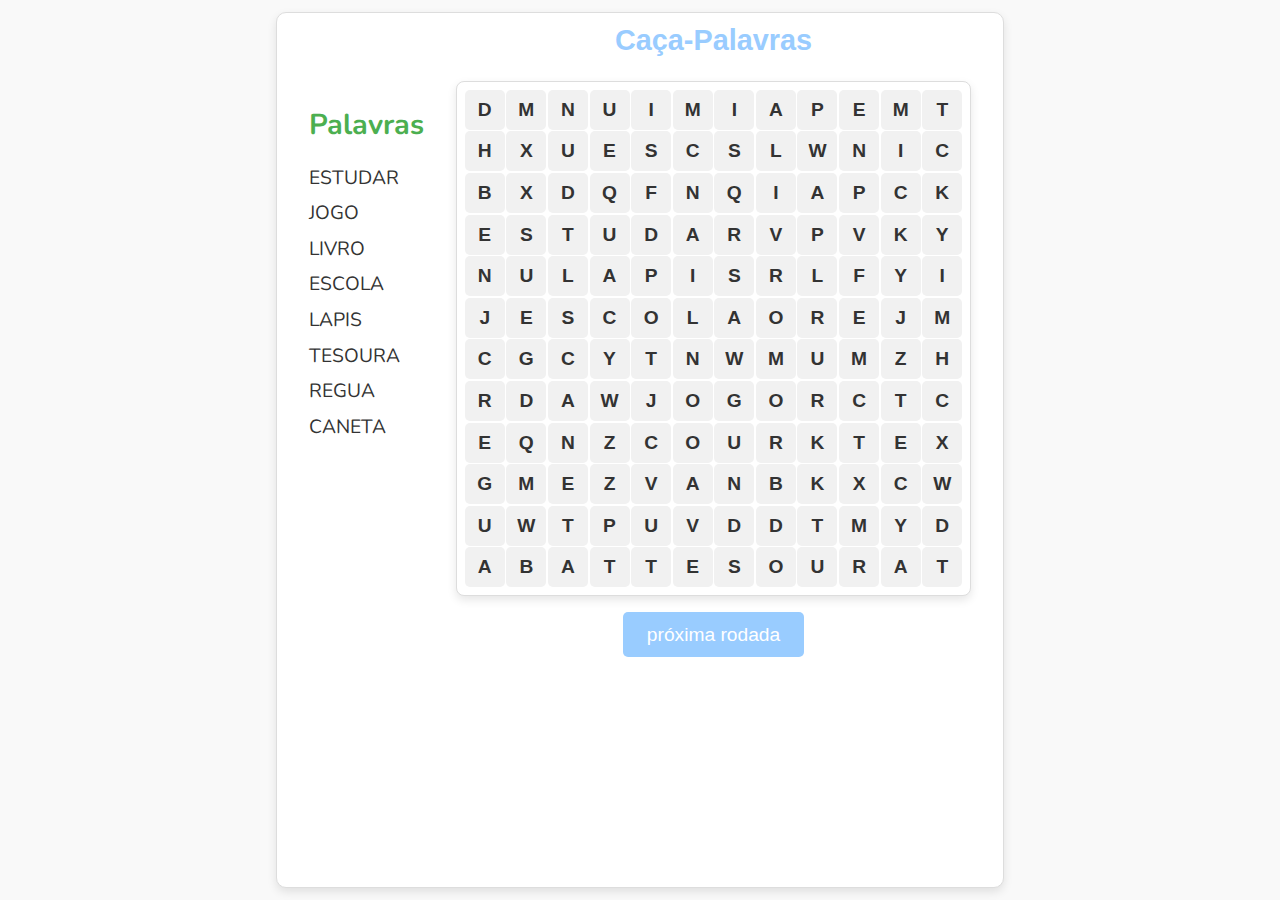
==== cacaPalavras.html @ 3eb4a007 "ok" ====
<!DOCTYPE html>
<html lang="pt-br">

<head>
  <meta charset="UTF-8">
  <meta name="viewport" content="width=device-width, initial-scale=1.0">
  <link rel="icon" href="img/logo.png">
  <title>Caça-Palavras - Sunflower</title>
  <style>
    body {
      font-family: 'Arial', sans-serif;
      background-color: #f9f9f9;
      color: #333;
      display: flex;
      justify-content: center;
      align-items: center;
      flex-direction: column;
      min-height: 100vh;
      margin: 0;
    }

    .game-container {
      display: flex;
      justify-content: center;
      gap: 2rem;

      height: 90vh;
      flex-wrap: wrap;
      background-color: #ffffff;
      border: 1px solid #ddd;
      box-shadow: 0 4px 10px rgba(0, 0, 0, 0.1);
      padding: 2rem;
      border-radius: 10px;
    }

    @font-face {
      font-family: Nunito;
      src: url(font/Nunito-VariableFont_wght.ttf);
    }

    .words-container {
      flex-grow: 1;
      font-family: 'Nunito';
      margin-top: 4vh;
      text-align: left;
    }

    .words-container h2 {
      color: #4caf50;
      font-size: 1.8rem;
      margin-bottom: 1rem;
    }

    .words {
      list-style: none;
      padding: 0;
      font-size: 1.2rem;
      margin: 0;
    }

    .words li {
      padding: 0.3rem 0;
      transition: color 0.3s ease, text-decoration 0.3s ease;
    }

    .words .found {
      text-decoration: line-through;
      color: #4caf50;
    }

    .board-container {
      display: flex;
      flex-direction: column;
      align-items: center;
      gap: 1rem;
      margin-top: -5vh;
    }

    .board-container h2 {
      color: #99ccff;
      font-size: 1.8rem;
      margin-bottom: 0.5rem;
    }

    .board {
      display: grid;
      grid-template-columns: repeat(12, 2.5rem);
      grid-gap: 0.1rem;
      background-color: #ffffff;
      border: 1px solid #ddd;
      padding: 0.5rem;
      border-radius: 8px;
      box-shadow: 0 4px 10px rgba(0, 0, 0, 0.1);
    }

    .board div {
      width: 2.5rem;
      height: 2.5rem;
      display: flex;
      justify-content: center;
      align-items: center;
      background-color: #f1f1f1;
      font-size: 1.2rem;
      font-weight: bold;
      color: #333;
      border-radius: 5px;
      cursor: pointer;
      transition: background-color 0.3s ease, transform 0.2s ease;
    }

    .board div:hover {
      background-color: #99ccff;
      color: #ffffff;
      transform: scale(1.1);
    }

    .board .selected {
      background-color: #FFCC00;
      color: white;
    }

    .board .found {
      background-color: #4caf50;
      color: white;
    }

    button {
      padding: 0.7rem 1.5rem;
      background-color: #99ccff;
      color: white;
      border: none;
      border-radius: 5px;
      cursor: pointer;
      font-size: 1.2rem;
      transition: background-color 0.3s ease, transform 0.2s ease;
    }

    button:hover {
      background-color: #7ebbf8;
      transform: scale(1.05);
    }

    .modal {
      position: fixed;
      top: 0;
      left: 0;
      width: 100%;
      height: 100%;
      background: rgba(0, 0, 0, 0.5);
      display: flex;
      justify-content: center;
      align-items: center;
      z-index: 1000;
      opacity: 0;
      visibility: hidden;
      transition: opacity 0.3s ease, visibility 0.3s ease;
    }

    .modal.show {
      opacity: 1;
      visibility: visible;
    }

    .modal-content {
      background: #fff;
      padding: 2rem;
      border-radius: 10px;
      text-align: center;
      box-shadow: 0 4px 10px rgba(0, 0, 0, 0.3);
      width: 90%;
      max-width: 400px;
    }

    .modal-content h2 {
      font-size: 2rem;
      margin-bottom: 1rem;
      color: #007BFF;
    }

    .modal-content p {
      font-size: 1.2rem;
      margin-bottom: 1.5rem;
    }

    .modal-content button {
      background-color: #007BFF;
      color: white;
      padding: 0.7rem 1.5rem;
      border: none;
      border-radius: 5px;
      cursor: pointer;
      font-size: 1rem;
    }

    .modal-content button:hover {
      background-color: #0056b3;
    }

    @media screen and (max-width: 720px) {

      .titulo-caca-palavra,
      .palavras {
        display: none;
        /* Esconde elementos grandes */
      }

      .words-container {
        display: flex;
        flex-direction: column;
        align-items: center;
        margin-top: 2vh;
        padding: 0 5vw;
        /* Espaçamento nas laterais */
      }

      .words {
        display: flex;
        flex-wrap: wrap;
        gap: 0.8rem;
        /* Espaço entre palavras */
        font-size: 1.6vh;
        /* Texto menor para telas pequenas */
        justify-content: center;
      }

      .game-container {
        flex-direction: column;
        width: 80%;
        /* Ocupa a largura total */
        height: auto;
        padding: 1rem;
        box-shadow: none;
        /* Remove sombras em telas pequenas */
      }

      .board-container {
        width: 100%;
        /* Ocupa todo o espaço horizontal */
        max-width: 110vh;
        /* Evita ultrapassar os limites */
      }

      .board {
        grid-template-columns: repeat(12, 1.85rem);
        /* 9 colunas para facilitar leitura */
        gap: 0.3rem;
        /* Maior espaço entre as células */
        width: 100%;
        max-width: 85vw;
        /* Limita o tamanho */
      }

      .board div {
        width: 3.5vh;
        /* Células menores */
        height: 3.5vh;
        font-size: 1.5vh;
        border-radius: 4px;
      }

      .board div:hover {
        transform: scale(1.05);
        /* Zoom leve */
        background-color: #d1e7ff;
      }

      button {
        width: 80%;
        /* Botão adaptado para telas pequenas */
        padding: 0.6rem;
        font-size: 1rem;
        margin-top: 1rem;
        border-radius: 5px;
      }

      .modal-content {
        width: 90%;
        /* Modal mais compacto */
        font-size: 0.9rem;
      }
    }
  </style>
</head>

<body>
  <div class="game-container">
    <div class="words-container">
      <h2 class="palavras">Palavras</h2>
      <ul class="words" id="words"></ul>
    </div>

    <div class="board-container">
      <h2 class="titulo-caca-palavra">Caça-Palavras</h2>
      <div class="board" id="board"></div>
      <button onclick="nextRound()">próxima rodada</button>

    </div>
  </div>

  <div id="modal" class="modal">
    <div class="modal-content">
      <h2>Rodada Finalizada!</h2>
      <p id="modal-message"></p>
      <button onclick="window.location.href='index.html';">voltar ao início</button>
    </div>
  </div>

  <script>
    // (Seu script existente permanece o mesmo)
    setupBoard();
  </script>
</body>

</html>


<script>
  const rounds = [
    ["ESTUDAR", "JOGO", "LIVRO", "ESCOLA", "LAPIS", "TESOURA", "REGUA", "CANETA"],
    ["BIBLIOTECA", "SALA", "CADERNO", "BORRACHA", "FLOR", "GIRASSOL", "OCULOS", "VESTIDO"],
    ["LIXO", "SACOLA", "FRUTA", "MASCARA", "PIANO", "CILIOS", "CHUVA"],
    ["TROVAO", "RAIO", "LARANJA", "UVA", "MORANGO", "ABACAXI", "PERA", "MANGA"],
    ["CABELO", "UNHA", "ALUNO", "PROFESSOR", "MATERIA", "LIVRO", "AULA", "SORRISO"]
  ];

  const gridSize = 12;
  let currentRound = 0;
  let letters = [];
  let foundWords = [];
  let selectedCells = [];

  function setupBoard() {
    const board = document.getElementById('board');
    board.innerHTML = '';
    selectedCells = [];
    letters = Array(gridSize * gridSize).fill('');
    foundWords = [];
    placeWords(rounds[currentRound]);

    letters.forEach((letter, index) => {
      const cell = document.createElement('div');
      cell.textContent = letter || String.fromCharCode(65 + Math.floor(Math.random() * 26));
      cell.dataset.index = index;
      cell.onclick = selectCell;
      board.appendChild(cell);
    });

    displayWords();
  }

  function placeWords(words) {
    words.forEach(word => {
      let placed = false;
      while (!placed) {
        const direction = Math.floor(Math.random() * 3);
        const row = Math.floor(Math.random() * gridSize);
        const col = Math.floor(Math.random() * gridSize);

        if (canPlaceWord(row, col, direction, word)) {
          for (let i = 0; i < word.length; i++) {
            const index = getIndex(row, col, direction, i);
            letters[index] = word[i];
          }
          placed = true;
        }
      }
    });
  }

  function canPlaceWord(row, col, direction, word) {
    for (let i = 0; i < word.length; i++) {
      const newRow = row + (direction === 0 ? i : direction === 2 ? i : 0);
      const newCol = col + (direction === 1 ? i : direction === 2 ? i : 0);
      if (newRow < 0 || newCol < 0 || newRow >= gridSize || newCol >= gridSize || letters[getIndex(newRow, newCol)] !== '') {
        return false;
      }
    }
    return true;
  }

  function getIndex(row, col, direction, offset = 0) {
    return (row + (direction === 0 ? offset : direction === 2 ? offset : 0)) * gridSize + (col + (direction === 1 ? offset : direction === 2 ? offset : 0));
  }

  function displayWords() {
    const wordList = document.getElementById('words');
    wordList.innerHTML = '';
    rounds[currentRound].forEach(word => {
      const li = document.createElement('li');
      li.textContent = word;
      wordList.appendChild(li);
    });
  }

  function selectCell(event) {
    const cell = event.target;
    const index = parseInt(cell.dataset.index);
    const letter = letters[index];

    if (selectedCells.includes(index)) {
      cell.classList.remove('selected');
      selectedCells = selectedCells.filter(i => i !== index);
    } else {
      selectedCells.push(index);
      cell.classList.add('selected');
    }

    const selectedWord = selectedCells.map(i => letters[i]).join('');

    if (rounds[currentRound].includes(selectedWord) && !foundWords.includes(selectedWord)) {
      foundWords.push(selectedWord);

      document.querySelectorAll('.words li').forEach(item => {
        if (item.textContent === selectedWord) {
          item.classList.add('found');
        }
      });

      selectedCells.forEach(i => {
        const selectedCell = document.querySelector(`[data-index='${i}']`);
        selectedCell.classList.add('found');
      });

      selectedCells = [];
    }
  }

  function nextRound() {
    if (foundWords.length === rounds[currentRound].length) {
      currentRound++;
      if (currentRound >= rounds.length) {
        showModal("Parabéns, você concluiu todas as rodadas!");
      } else {
        setupBoard();
      }
    } else {
      alert("Você ainda não encontrou todas as palavras!");
    }
  }

  function showModal(message) {
    const modal = document.getElementById('modal');
    const modalMessage = document.getElementById('modal-message');
    modalMessage.textContent = message;
    modal.classList.add('show');
  }

  function closeModal() {
    const modal = document.getElementById('modal');
    modal.classList.remove('show');
  }



  function canPlaceWord(row, col, direction, word) {
    for (let i = 0; i < word.length; i++) {
      const newRow = row + (direction === 0 ? i : direction === 2 ? i : 0);
      const newCol = col + (direction === 1 ? i : direction === 2 ? i : 0);

      // Verifica se a palavra ultrapassa os limites do grid
      if (
        newRow < 0 || newCol < 0 || // Fora do grid
        newRow >= gridSize || newCol >= gridSize || // Ultrapassa o grid
        (direction === 1 && col + word.length > gridSize) || // Ultrapassa a borda direita (horizontal)
        letters[getIndex(newRow, newCol)] !== '' // Sobreposição de letras
      ) {
        return false;
      }
    }
    return true;
  }

  setupBoard();
</script>

</body>

</html>
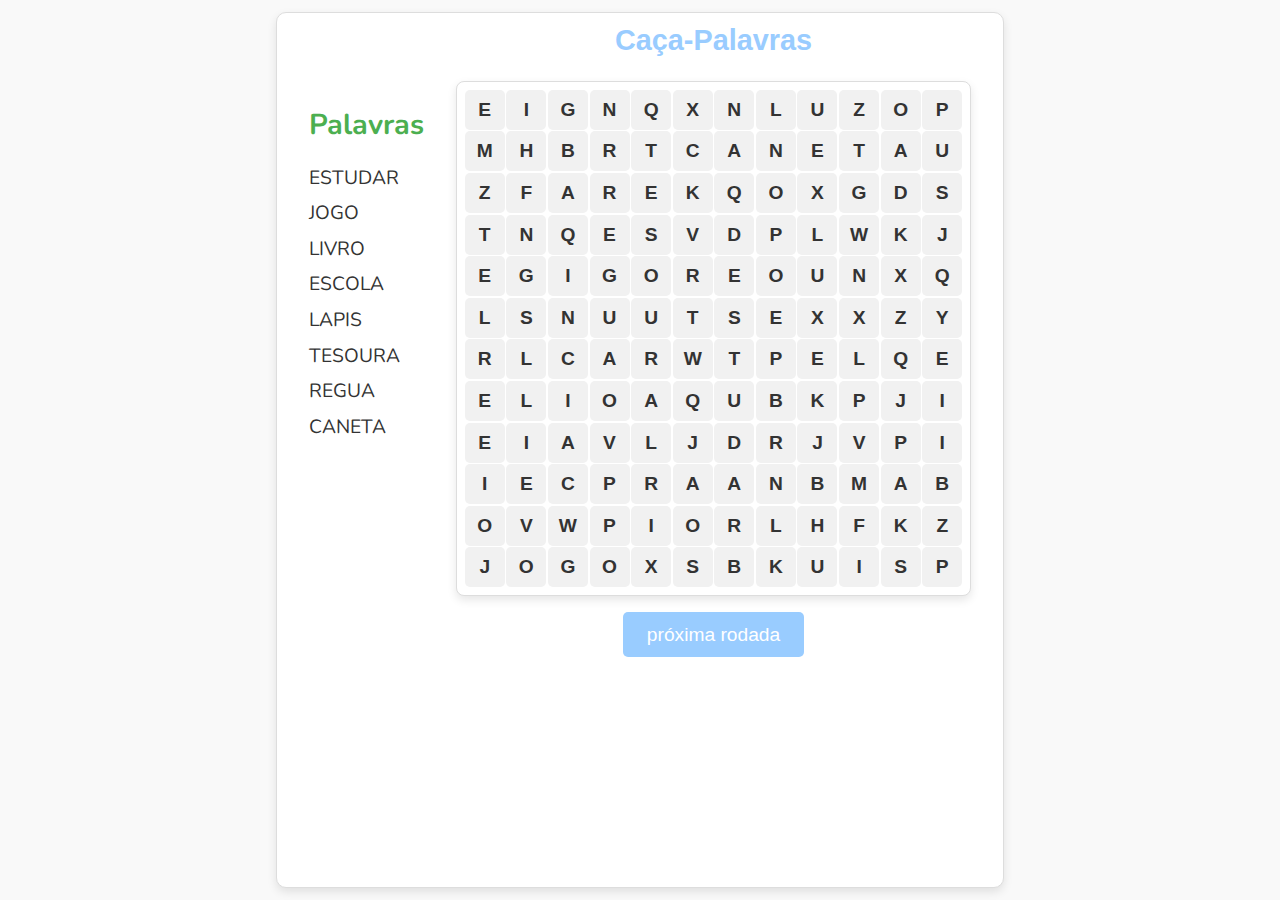
==== commit 0babd7c2: "ok" ====
--- a/cacaPalavras.html
+++ b/cacaPalavras.html
@@ -241,7 +241,7 @@
       }
 
       .board {
-        grid-template-columns: repeat(12, 1.85rem);
+        grid-template-columns: repeat(9, 2fr);
         /* 9 colunas para facilitar leitura */
         gap: 0.3rem;
         /* Maior espaço entre as células */
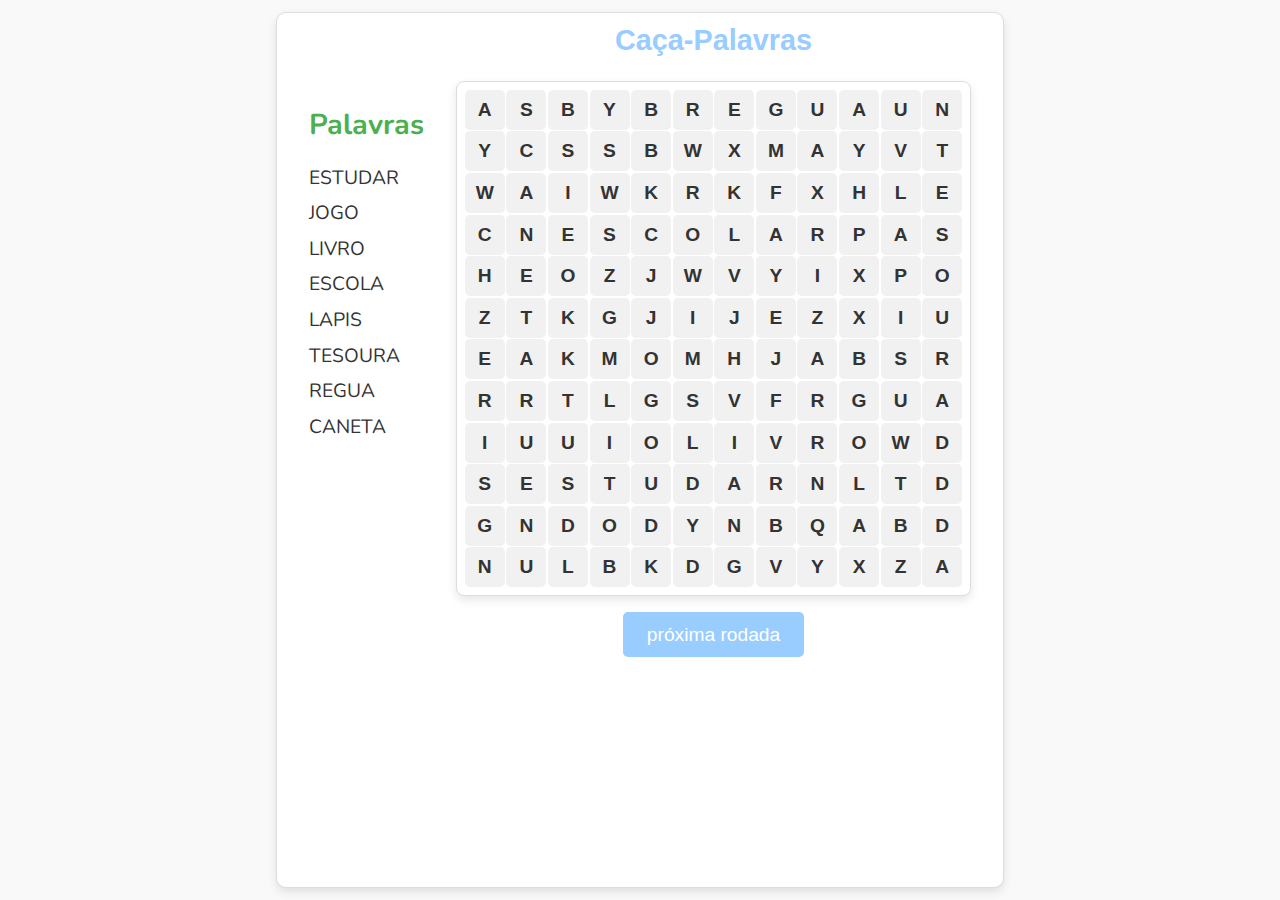
==== commit f0634246: "ok" ====
--- a/cacaPalavras.html
+++ b/cacaPalavras.html
@@ -241,7 +241,7 @@
       }
 
       .board {
-        grid-template-columns: repeat(9, 2fr);
+        grid-template-columns: repeat(12, 6fr);
         /* 9 colunas para facilitar leitura */
         gap: 0.3rem;
         /* Maior espaço entre as células */
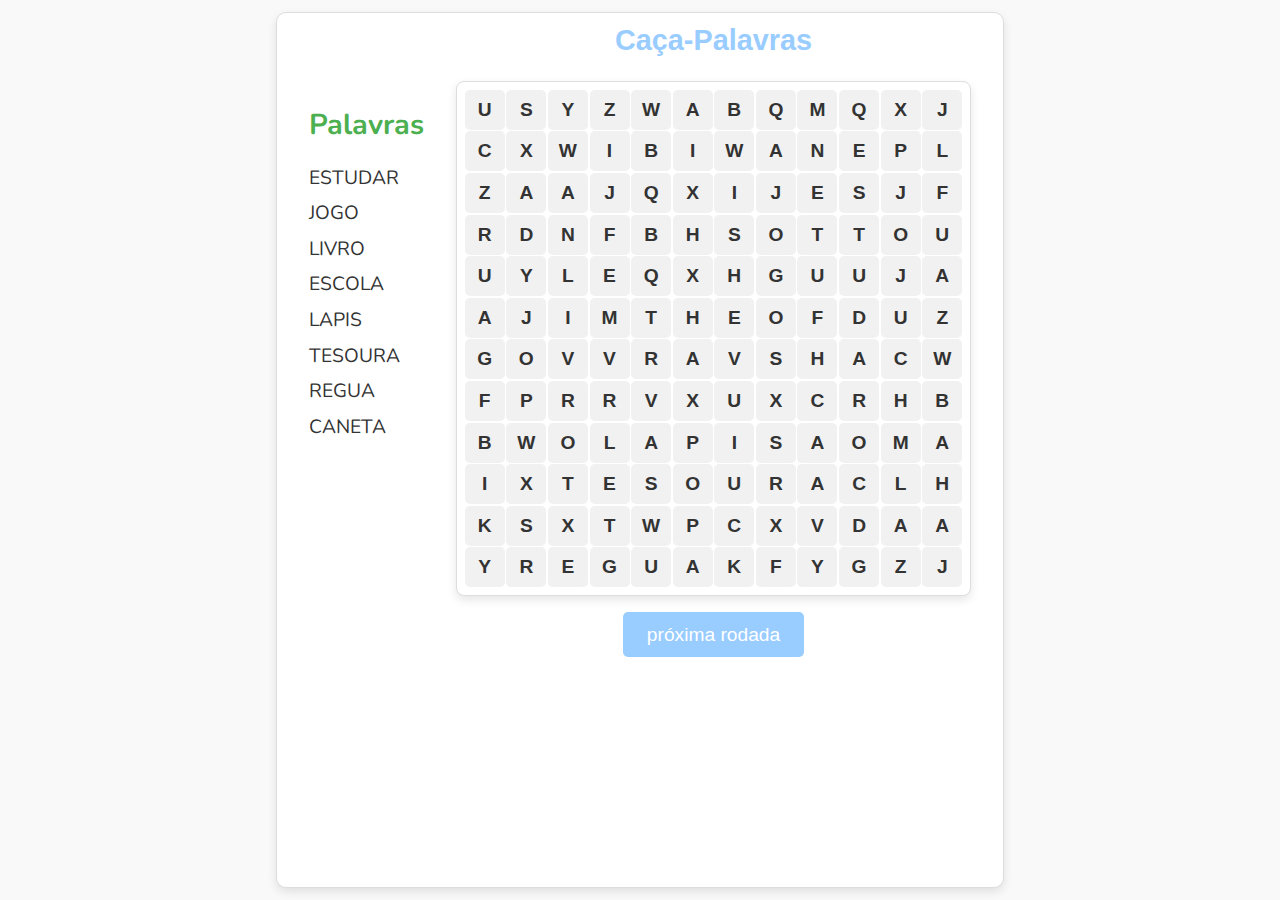
==== commit dbb4c61b: "ok" ====
--- a/cacaPalavras.html
+++ b/cacaPalavras.html
@@ -241,9 +241,9 @@
       }
 
       .board {
-        grid-template-columns: repeat(12, 6fr);
+        grid-template-columns: repeat(12, 2fr);
         /* 9 colunas para facilitar leitura */
-        gap: 0.3rem;
+        gap: 0.2rem;
         /* Maior espaço entre as células */
         width: 100%;
         max-width: 85vw;
@@ -251,15 +251,15 @@
       }
 
       .board div {
-        width: 3.5vh;
+        width: 2.5vh;
         /* Células menores */
-        height: 3.5vh;
-        font-size: 1.5vh;
+        height: 2.5vh;
+        font-size: 1vh;
         border-radius: 4px;
       }
 
       .board div:hover {
-        transform: scale(1.05);
+        transform: scale(1);
         /* Zoom leve */
         background-color: #d1e7ff;
       }
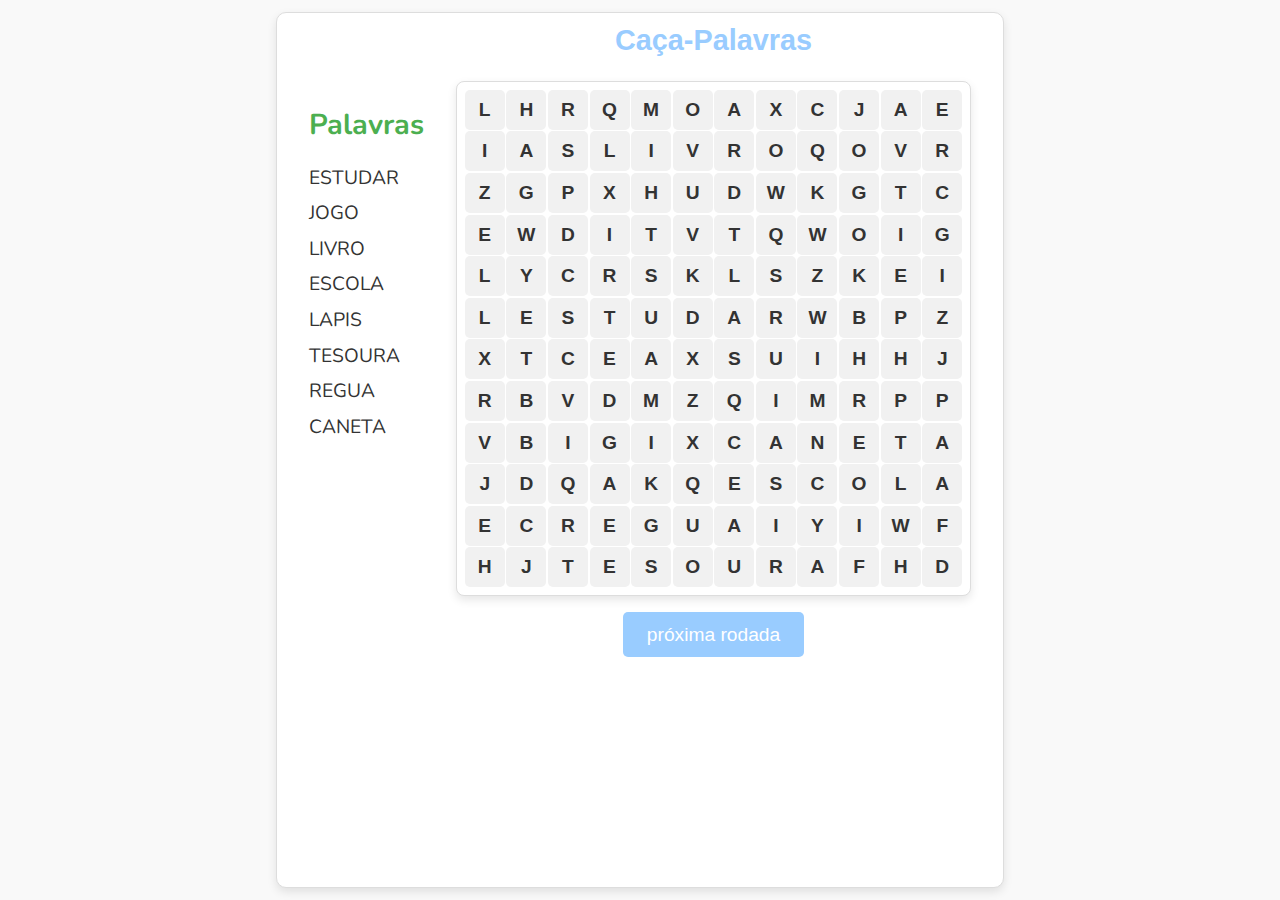
==== commit 6429c73c: "ok" ====
--- a/cacaPalavras.html
+++ b/cacaPalavras.html
@@ -237,6 +237,7 @@
         width: 100%;
         /* Ocupa todo o espaço horizontal */
         max-width: 110vh;
+        
         /* Evita ultrapassar os limites */
       }
 
@@ -246,6 +247,8 @@
         gap: 0.2rem;
         /* Maior espaço entre as células */
         width: 100%;
+        margin-top: 1vh;
+        height: 50vh;
         max-width: 85vw;
         /* Limita o tamanho */
       }
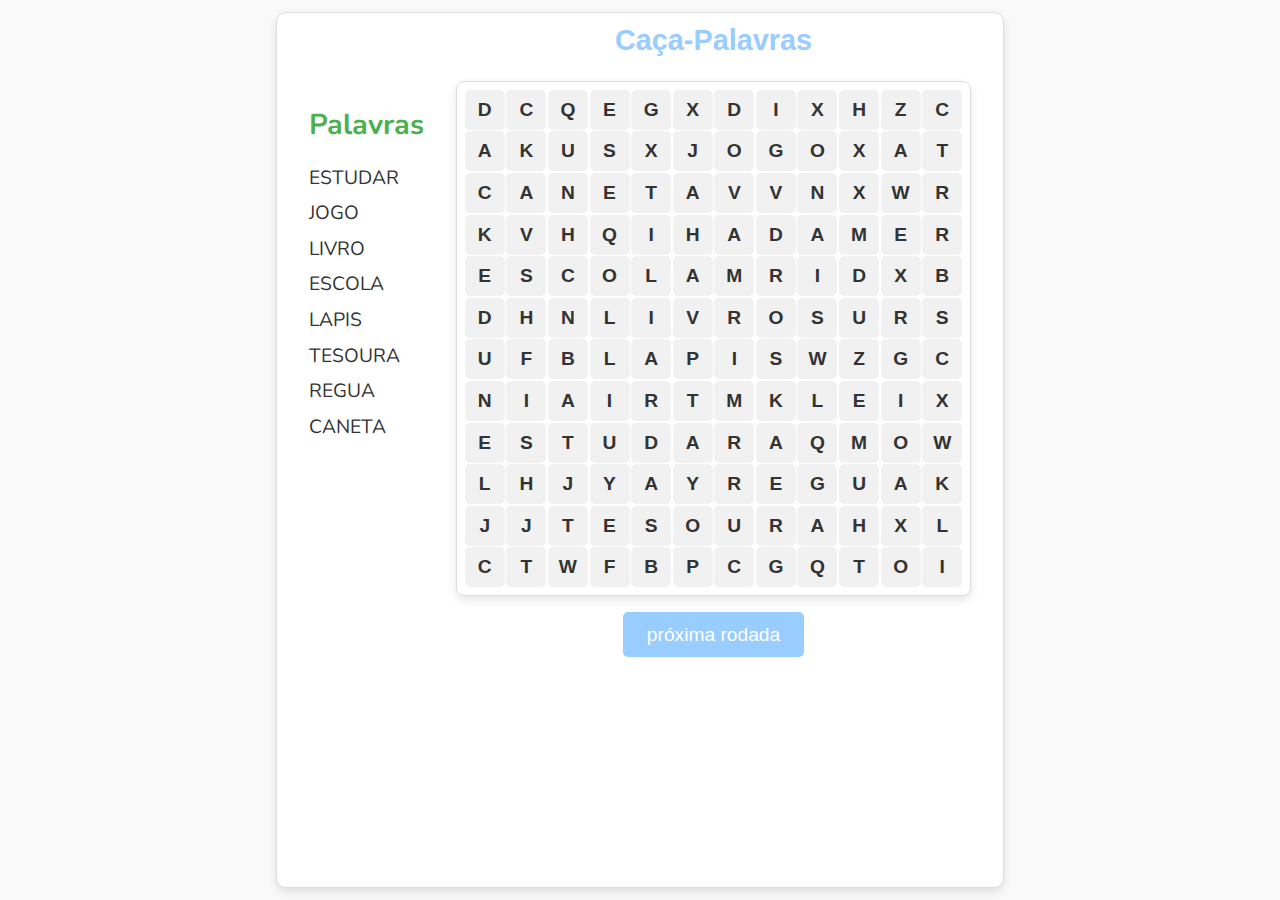
==== commit e0bdf978: "ok" ====
--- a/cacaPalavras.html
+++ b/cacaPalavras.html
@@ -254,9 +254,9 @@
       }
 
       .board div {
-        width: 2.5vh;
+        width: 3.5vh;
         /* Células menores */
-        height: 2.5vh;
+        height: 3.5vh;
         font-size: 1vh;
         border-radius: 4px;
       }
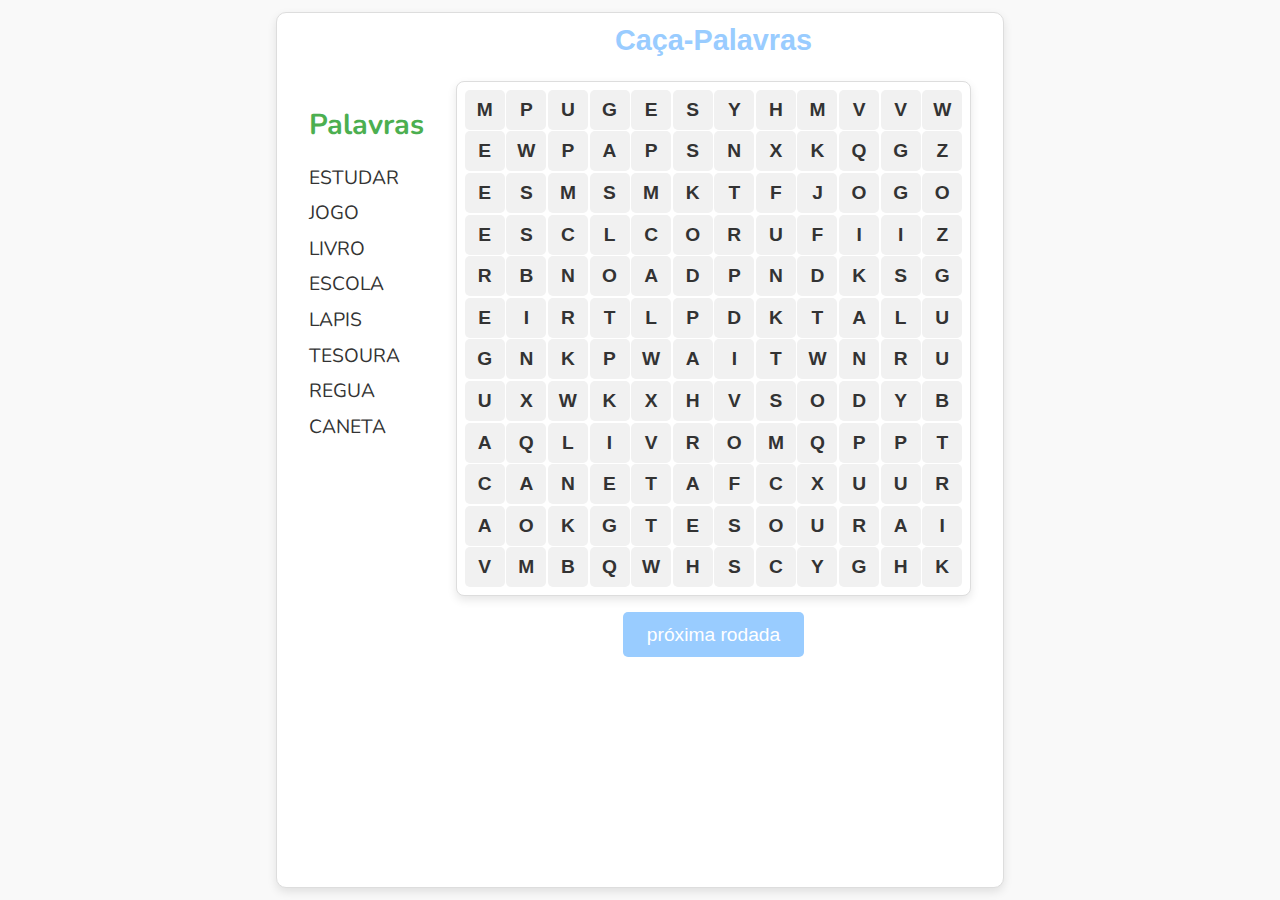
==== commit db6bcc86: "m" ====
--- a/cacaPalavras.html
+++ b/cacaPalavras.html
@@ -254,9 +254,9 @@
       }
 
       .board div {
-        width: 3.5vh;
+        width: 3vh;
         /* Células menores */
-        height: 3.5vh;
+        height: 3vh;
         font-size: 1vh;
         border-radius: 4px;
       }
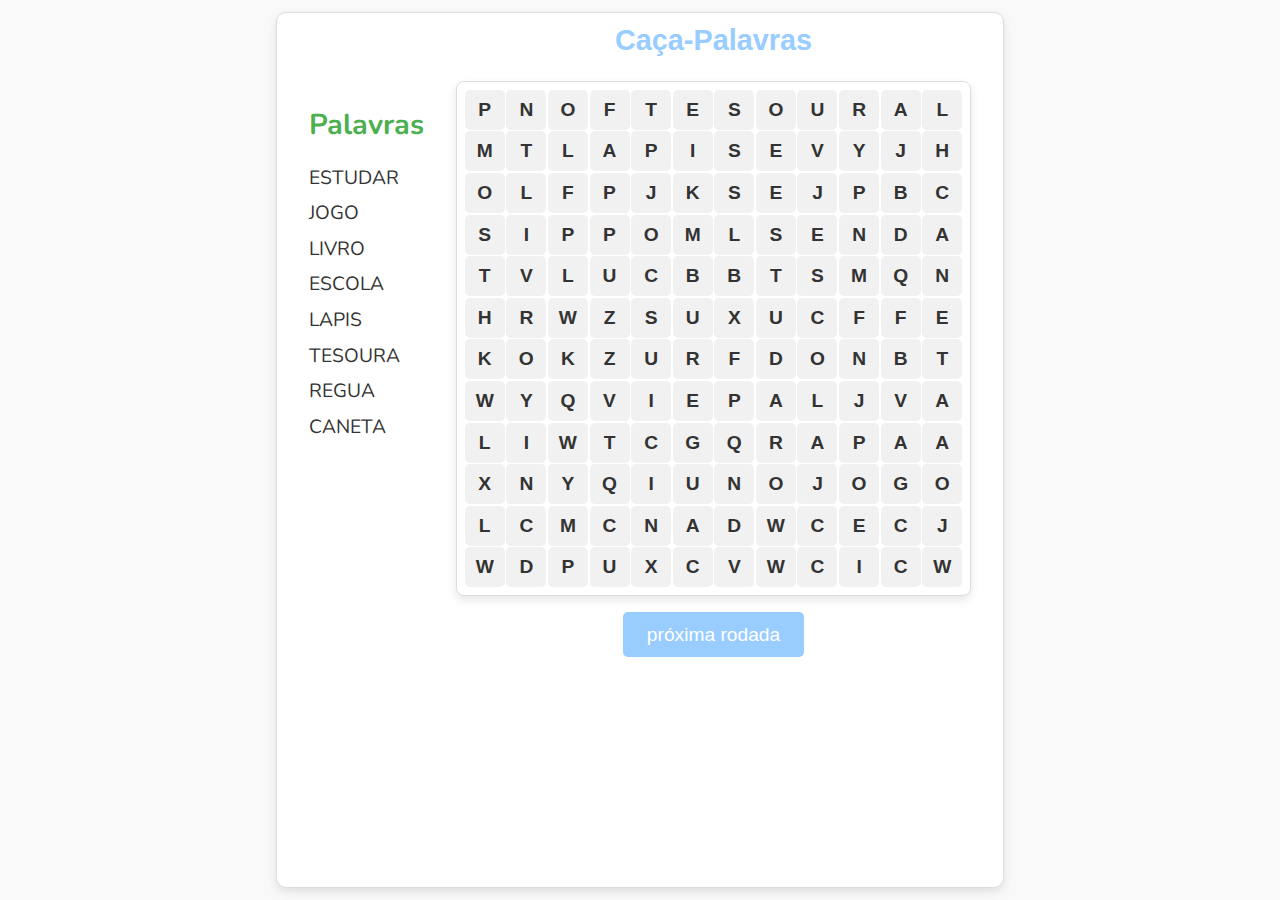
==== commit 7be0f2b1: "n" ====
--- a/cacaPalavras.html
+++ b/cacaPalavras.html
@@ -254,9 +254,9 @@
       }
 
       .board div {
-        width: 3vh;
+        width: 2.6vh;
         /* Células menores */
-        height: 3vh;
+        height: 2.6vh;
         font-size: 1vh;
         border-radius: 4px;
       }
